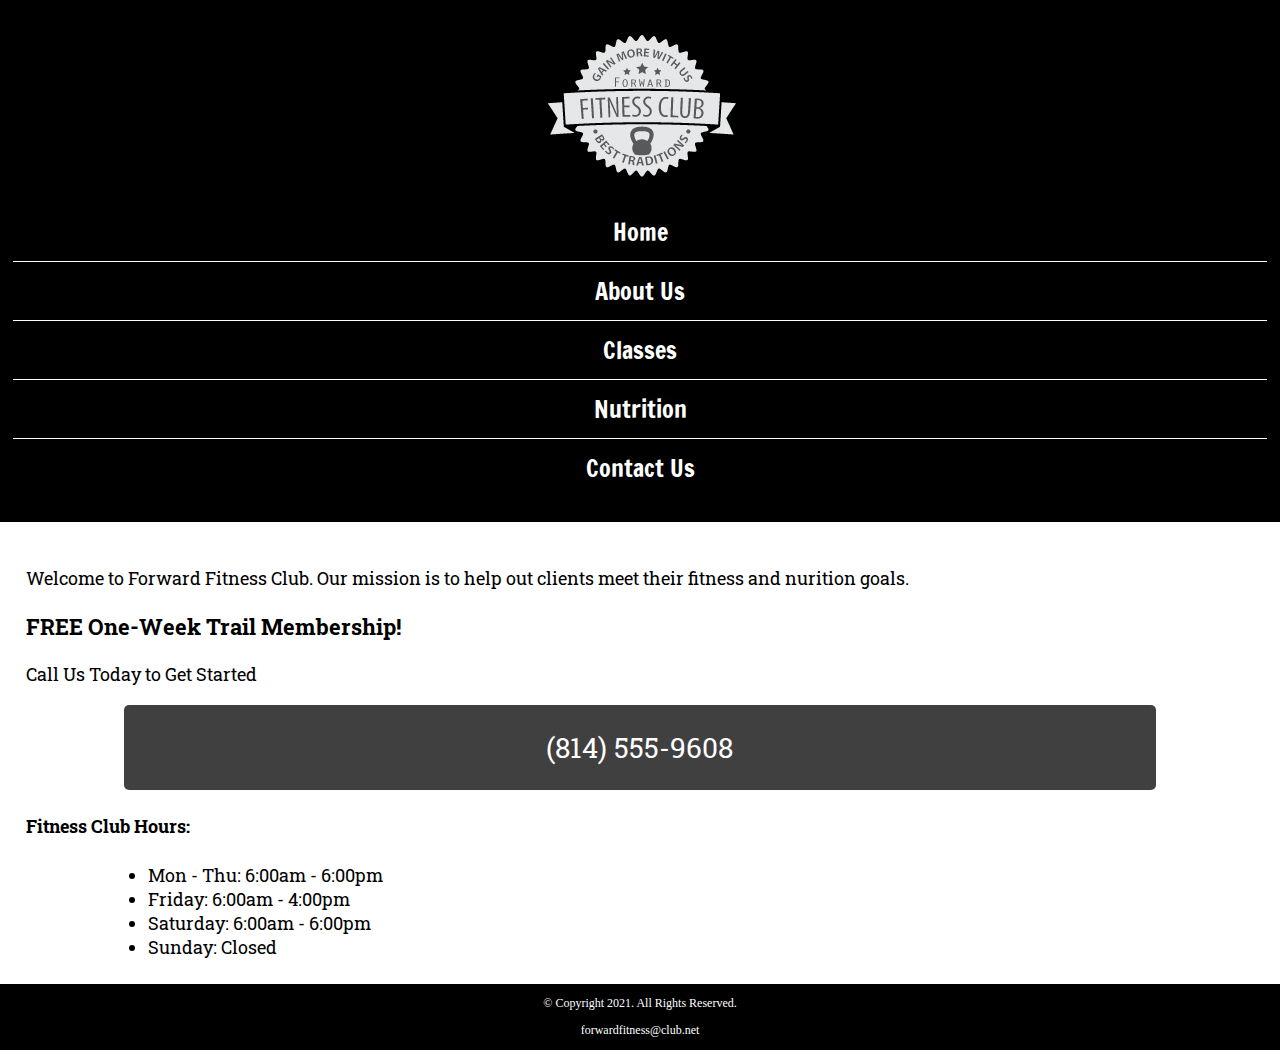
==== index.html @ f16d7c3b "add inital files for fitness project" ====
<!DOCTYPE html>
<!-- This website template was created by: Student's First Name Student's Last Name -->
<html lang="en">
<head>
	<title>Forward Fitness Club</title>
	<meta charset="utf-8">
	<link rel="stylesheet" href="css/styles.css">
	<meta name="viewport" content="width=device-width, initial-scale=1">
	<link rel="preconnect" href="https://fonts.gstatic.com">
	<link href="https://fonts.googleapis.com/css2?family=Francois+One&family=Roboto+Slab&display=swap" rel="stylesheet">
</head>
<body>

	<div id="container">

		<!-- Use the header area for the website name or logo -->
		<header>
			<a href="index.html"><img src="images/forward-fitness-logo.png" alt="Forward Fitness Club logo"></a>
		</header>
		
		<!-- Use the nav area to add hyperlinks to other pages within the website -->
		<nav>
			<ul>
                <li><a href="index.html">Home</a></li> 
                <li><a href="about.html">About Us</a></li> 
                <li><a href="classes.html">Classes</a></li> 
                <li><a href="nutrition.html">Nutrition</a></li> 
                <li><a href="contact.html">Contact Us</a></li>
            </ul>
		</nav>
        
        <!-- Hero Image -->
        <div id="hero" class="tablet-desktop">
            <img src="images/hero-image.jpg" alt="left arm extended holding a weight">
        </div>
		
		<!-- Use the main area to add the main content of the webpage -->
		<main>

			<div class="mobile">

				<p>Welcome to Forward Fitness Club. Our mission is to help out clients meet their fitness and nurition goals.</p>

				<h3>FREE One-Week Trail Membership!</h3>
				<p>Call Us Today to Get Started</p>
				<p class="tel-link"><a href="tel:8145559608">(814) 555-9608</a></p>

				<h4>Fitness Club Hours:</h4>
					<ul class="hours">
						<li>Mon - Thu: 6:00am - 6:00pm</li>
						<li>Friday: 6:00am - 4:00pm</li>
						<li>Saturday: 6:00am - 6:00pm</li>
						<li>Sunday: Closed</li>
					</ul>
			</div>
            
            <div class="tablet-desktop">
		
                <p>Welcome to Forward Fitness Club. Our mission is to  help our clients meet their fitness and nutrition goals.</p> 

                <p>If you have struggled with getting healthy and need the motivation and resources to make a healthy lifestyle change, contact us today. Our facility includes state-of-the-art equipment, convenient group training classes, and nutrition tips and information to keep you healthy.</p> 

                <p>We provide a FREE, one-week membership to experience the benefits of our equipment and facility. This one-week trial gives you complete access to our equipment, training classes, and nutrition planning. Contact us today to <span class="action">start your free trial!</span></p> 
                
            </div>
			
		</main>
		
		<!-- Use the footer area to add webpage footer content -->
		<footer>
			<p>&copy; Copyright 2021. All Rights Reserved.</p>
			<p><a href="mailto:forwardfitness@club.net">forwardfitness@club.net</a></p>
		</footer>
	
	</div>
	
</body>
</html>
---- css/styles.css ----
/*
Author: Laura Ristoff   
Date:
File Name: styles.css
*/

/* CSS Reset */
body, header, nav, main, footer, h1, div, img, ul {
    margin: 0;
    padding: 0;
    border: 0;
}

/* Style rules for body and images */
body {
	background-color: #000;
}

img {
    max-width: 100%;
    display: block;
}

/*Style rules for mobile viewport */


/* Style rule for header */
header {
    position: -webkit-sticky;
    position: sticky;
    top: 0;
    background-color: #000;
    height: 190px;
}

header img {
    margin: 0 auto;
}
/* Style rules for navigation area */
nav {
    padding: 1%;
    margin-bottom: 1%;

}

nav ul {
    list-style-type: none;
    text-align: center;
}

nav li {
    font-size: 1.5em;
    font-family: 'Francois One', sans-serif;
    border-top: 1px solid #fff;
    
}

nav li:first-child {
    border-top: none;
}

nav li a {
    display: block;
    color: #fff;
    padding: 0.5em 1em;
    text-decoration: none;
}

/*Show mobile class, hide tablet-desktop class*/
.mobile {
    display: block;
}

.tablet-desktop {
    display: none;
}

/* Style rules for main content */
main {
    background-color: #fff;
    padding: 2%;
    font-size: 1.15em;
    font-family: 'Roboto Slab', serif;
}

.tel-link {
    background-color: #404040;
    padding: 2%;
    margin: 0 auto;
    width: 80%;
    text-align: center;
    border-radius: 5px;
}

.tel-link a {
    color: #fff;
    text-decoration: none;
    font-size: 1.5em;
    display: block;
}

.hours {
    margin-left: 10%;
}

.action {
    font-size: 1.35em;
    color: #666600;
    font-weight: bold;
}

#weights, #cardio, #training {
    margin: 0 2%;
}

.round {
    border-radius: 8px;
}



.external-link {
    color: #666600;
    font-weight: bold;
    text-decoration: none;
}

#contact {
    text-align: center;
}

#contact .contact-email-link {
    color: #666600;
    text-decoration: none;
}

.map {
    border: 2px solid #000;
    width: 95%;
    height: 50%;
}

/* Style rules for footer content */
footer p {
    font-size: 0.75em;
    text-align: center;
    color: #fff;
    padding: 0 1em;
}

footer p a {
    color: #fff;
    text-decoration: none;
}



/*#exercises {
    clear: left;
    border-top: 1px solid #000;
    border-bottom: 1px solid #000;
    background-color: #f2f2f2;
    padding: 1% 2%;
}

#exercises dt {
    font-weight: bold;
}

#exercises dd {
    padding: 0.5% 1% 2% 0;
}*/
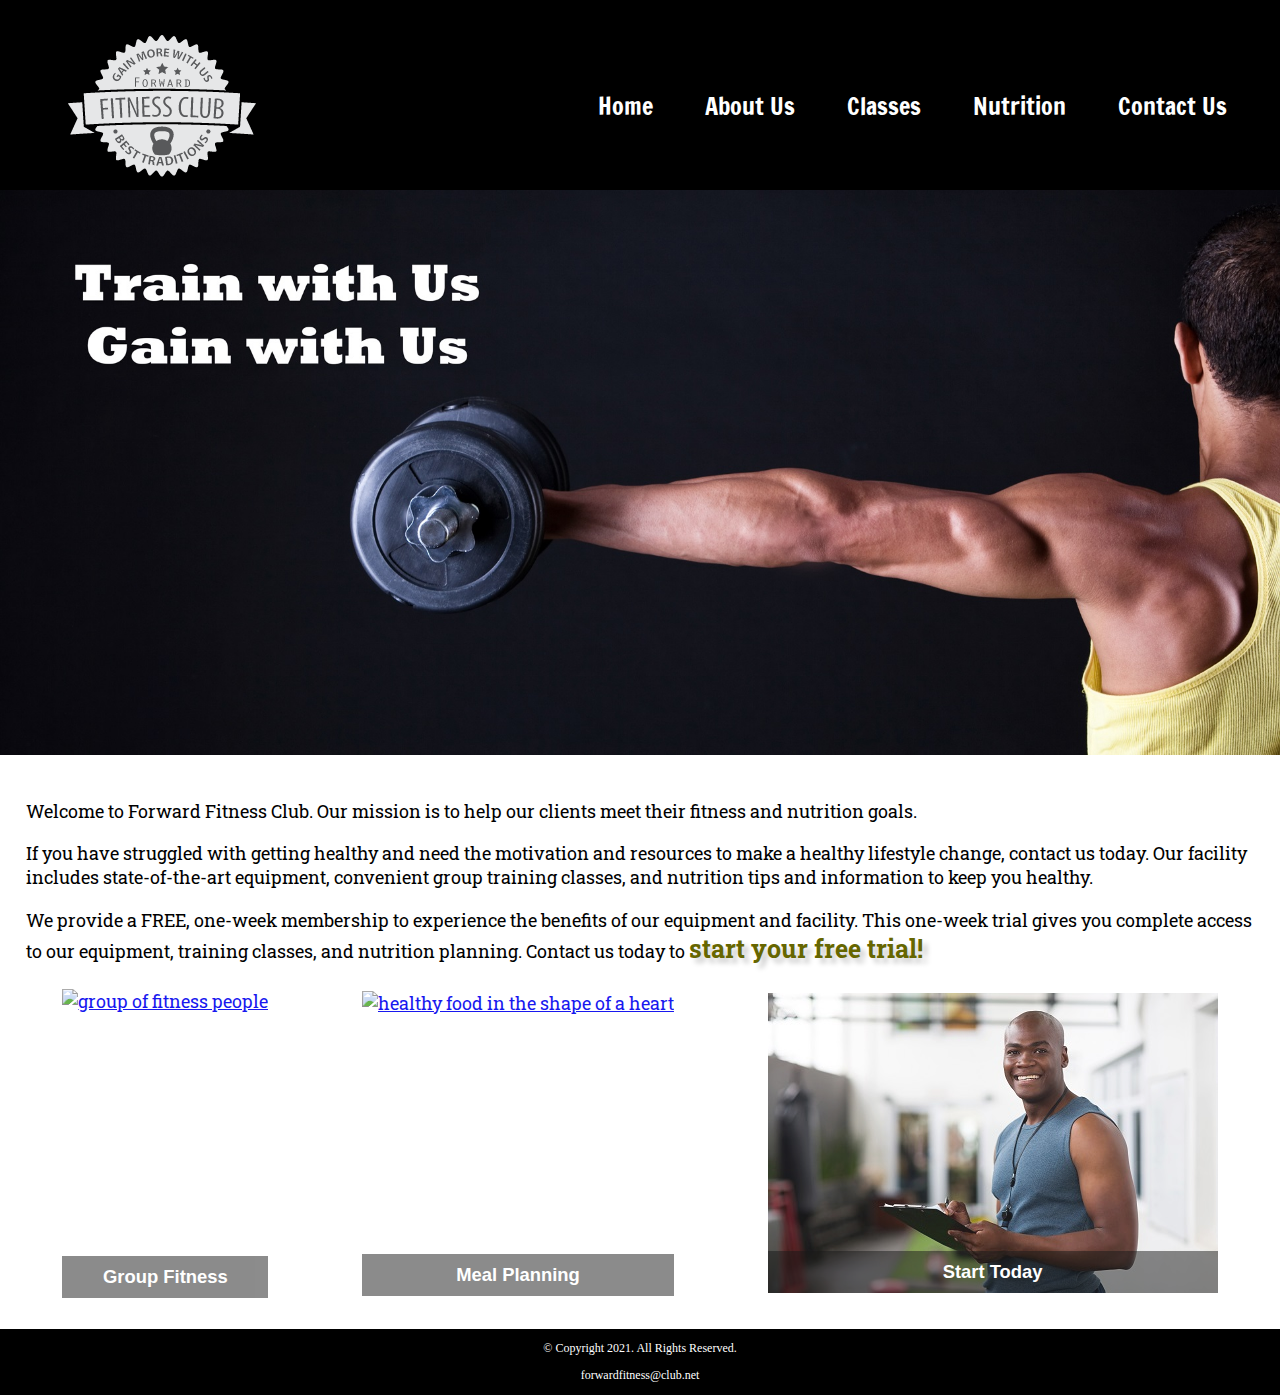
==== commit 748465ae: "update index.html" ====
--- a/index.html
+++ b/index.html
@@ -64,6 +64,24 @@
                 
             </div>
 			
+				
+			<div class="grid">
+				<figure class="frame">
+					<a href="classes.html"><img src="images/fitness-group.jpg" alt="group of fitness people"></a>
+					<figcaption class="pic-text">Group Fitness</figcaption>
+				</figure>
+
+				<figure class="frame">
+					<a href="nutrition.html"><img src="images/food-heart.jpg" alt="healthy food in the shape of a heart"></a>
+					<figcaption class="pic-text">Meal Planning</figcaption>
+				</figure>
+
+				<figure class="frame">
+					<a href="contact.html"><img src="images/personal-trainer.jpg" alt="personal trainer with a clipboard"></a>
+					<figcaption class="pic-text">Start Today</figcaption>
+				</figure>
+			</div>
+
 		</main>
 		
 		<!-- Use the footer area to add webpage footer content -->
@@ -75,4 +93,4 @@
 	</div>
 	
 </body>
-</html>+</html>
--- a/css/styles.css
+++ b/css/styles.css
@@ -5,7 +5,7 @@
 */
 
 /* CSS Reset */
-body, header, nav, main, footer, h1, div, img, ul {
+body, header, nav, main, footer, h1, div, img, ul, figure, figcaption, section, article, aside {
     margin: 0;
     padding: 0;
     border: 0;
@@ -21,13 +21,14 @@
     display: block;
 }
 
+/*Style rule for box-sizing applies to all elements*/
+* {
+    box-sizing: border-box;
+}
+
 /*Style rules for mobile viewport */
-
-
 /* Style rule for header */
 header {
-    position: -webkit-sticky;
-    position: sticky;
     top: 0;
     background-color: #000;
     height: 190px;
@@ -83,6 +84,30 @@
     font-family: 'Roboto Slab', serif;
 }
 
+.mobile h3 {
+    text-shadow: 5px 5px 8px #ccc;
+}
+
+article {
+    padding: 2%;
+}
+
+article h3 {
+    text-align: center;
+}
+
+article img {
+    margin: 0 auto;
+}
+
+article ul {
+    margin-left: 10%;
+}
+
+article:nth-of-type(2) {
+    background-color: rgba(204, 204, 204, 0.3);
+}
+
 .tel-link {
     background-color: #404040;
     padding: 2%;
@@ -107,6 +132,26 @@
     font-size: 1.35em;
     color: #666600;
     font-weight: bold;
+    text-shadow: 5px 5px 5px #ccc;
+}
+
+.frame {
+    position: relative;
+    max-width: 450px;
+    margin: 2% auto;
+}
+
+.pic-text {
+    position: absolute;
+    bottom: 0;
+    background: rgba(0, 0, 0, 0.5);
+    color: #fff;
+    width: 100%;
+    padding: 20px;
+    text-align: center;
+    font-family: Verdana, Arial, sans-serif;
+    font-size: 1.5em;
+    font-weight: bold;
 }
 
 #weights, #cardio, #training {
@@ -153,12 +198,76 @@
     text-decoration: none;
 }
 
-
-
-/*#exercises {
+/*Media Query for Table Viewport */
+@media screen and (min-width: 630px), print {
+
+
+/* Tablet Viewport: Show tablet-desktop class, hide mobile class */
+.tablet-desktop {
+    display: block;
+}
+
+.mobile {
+    display: none;
+}
+
+/*Tablet Viewport: style rule for header*/
+header {
+    padding-bottom: 2%;
+}
+
+/*Tablet Viewport: style rules for nav area*/
+nav li {
+    border-top: none;
+    display: inline-block;
+    border-right: 1px solid #fff;
+}
+
+nav li:last-child {
+    border-right: none;
+}
+
+nav li a {
+    padding: 0.1em 0.75em;
+}
+
+/*Tablet Viewport: Style rules for main content area*/
+main ul {
+    margin: 0 0 4% 10%;
+}
+
+.grid {
+    display: grid;
+    grid-template-columns: auto auto auto;
+    grid-gap: 20px;
+}
+
+.pic-text {
+    font-size: 1em;
+    padding: 10px;
+}
+
+aside {
+    text-align: center;
+    font-size: 1.25em;
+    font-style: italic;
+    font-weight: bold;
+    padding: 2%;
+    background-color: rgba(204, 204, 204, 0.5);
+    box-shadow: 5px 5px 8px #000;
+    text-shadow: 5px 5px 5px #b3b3b3;
+    border-radius: 0 15px;
+}
+
+.grid-item4 {
+    grid-column: 1/ span 3;
+}
+
+#exercises {
     clear: left;
     border-top: 1px solid #000;
     border-bottom: 1px solid #000;
+    background: linear-gradient(to right, #ccc, #fff);
     background-color: #f2f2f2;
     padding: 1% 2%;
 }
@@ -169,4 +278,99 @@
 
 #exercises dd {
     padding: 0.5% 1% 2% 0;
-}*/+}
+
+.tel-num {
+    font-size: 1.25em;
+}
+
+.map {
+    width: 600px;
+    height: 450px;
+}
+
+}/*End Media Query for Tablet*/
+
+
+/*Media Query for Desktop Viewport*/
+@media screen and (min-width: 1015px), print {
+
+/*Desktop Viewport: Style rule for header*/
+header {
+    width: 25%;
+    float: left;
+    padding-bottom: 0;
+}
+
+/*Desktop Viewport: Style rules for nav area */
+nav {
+    float: right;
+    width: 70%;
+    margin: 4em 1em 0 0;
+}
+
+nav ul {
+    text-align: right;
+}
+
+nav li {
+    border: none;
+}
+
+nav li a {
+    padding: 0.5em 1em;
+}
+
+nav li a:hover {
+    color: #000;
+    background-color: #fff;
+}
+
+main {
+    clear: both;
+}
+
+main h1 {
+    font-size: 1.8em;
+}
+
+article h3 {
+    font-size: 1.75em;
+}
+
+.frame {
+    opacity: 0.9;
+}
+
+.frame:hover {
+    opacity: 1;
+    box-shadow: 8px 8px 10px #808080;
+}
+
+#weights, #cardio, #training {
+    width: 29%;
+    float: left;
+    margin: 0 2%;
+}
+
+
+}/*End Media Query for Desktop*/
+
+/*Media Query for Large Desktop Viewports*/
+@media screen and (min-width: 1921px) {
+
+    #container {
+        width: 1920px;
+        margin: 0 auto;
+    }
+
+}/*End Media Query for Large Viewport*/
+
+/*Media Query for Print*/
+@media print {
+
+    body {
+        background-color: #fff;
+        color: #000;
+    }
+}
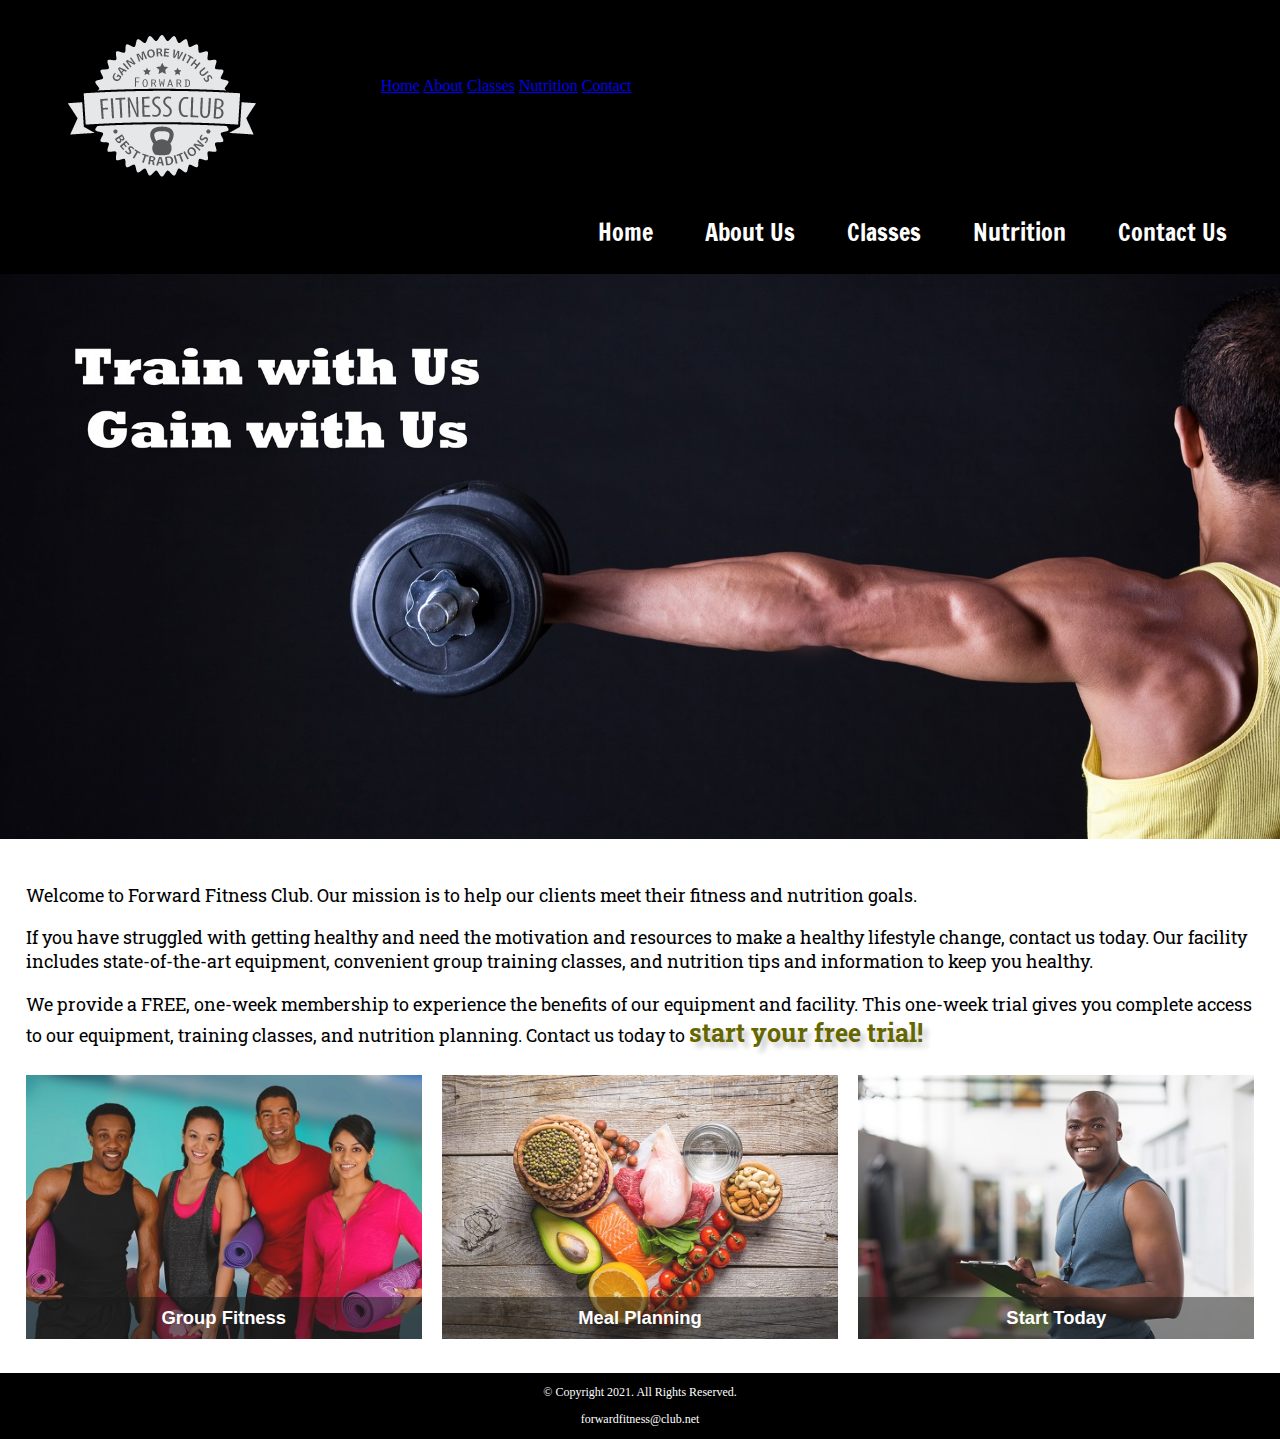
==== commit 2e68878b: "update index.html" ====
--- a/index.html
+++ b/index.html
@@ -1,5 +1,5 @@
 <!DOCTYPE html>
-<!-- This website template was created by: Student's First Name Student's Last Name -->
+<!-- This website was created by: Laura Ristoff -->
 <html lang="en">
 <head>
 	<title>Forward Fitness Club</title>
@@ -9,17 +9,34 @@
 	<link rel="preconnect" href="https://fonts.gstatic.com">
 	<link href="https://fonts.googleapis.com/css2?family=Francois+One&family=Roboto+Slab&display=swap" rel="stylesheet">
 </head>
+
 <body>
 
 	<div id="container">
 
+		<!--Mobile Nav-->
+		<nav class="mobile-nav">
+
+			<div id="menu-links">
+				<a href="index.html">Home</a>
+				<a href="about.html">About</a>
+				<a href="classes.html">Classes</a>
+				<a href="nutrition.html">Nutrition</a>
+				<a href="contact.html">Contact</a>
+			</div>
+			<a class="menu-icon" onclick="hamburger()">
+				<div>&#9776;</div>
+			</a>
+
+		</nav>
+
 		<!-- Use the header area for the website name or logo -->
-		<header>
+		<header id="ffc-logo">
 			<a href="index.html"><img src="images/forward-fitness-logo.png" alt="Forward Fitness Club logo"></a>
 		</header>
 		
-		<!-- Use the nav area to add hyperlinks to other pages within the website -->
-		<nav>
+		<!--Tablet, Desktop Navigation -->
+		<nav class="tablet-desktop">
 			<ul>
                 <li><a href="index.html">Home</a></li> 
                 <li><a href="about.html">About Us</a></li> 
@@ -91,6 +108,8 @@
 		</footer>
 	
 	</div>
+
+	<script src="scripts/script.js"></script>
 	
 </body>
 </html>
--- a/css/styles.css
+++ b/css/styles.css
@@ -5,7 +5,7 @@
 */
 
 /* CSS Reset */
-body, header, nav, main, footer, h1, div, img, ul, figure, figcaption, section, article, aside {
+body, header, nav, main, footer, h1, div, img, ul, figure, figcaption, section, article, aside, audio, video {
     margin: 0;
     padding: 0;
     border: 0;
@@ -16,7 +16,7 @@
 	background-color: #000;
 }
 
-img {
+img, video {
     max-width: 100%;
     display: block;
 }
@@ -82,6 +82,10 @@
     padding: 2%;
     font-size: 1.15em;
     font-family: 'Roboto Slab', serif;
+}
+
+video {
+    margin: 0 auto 4%;
 }
 
 .mobile h3 {
@@ -185,6 +189,40 @@
     height: 50%;
 }
 
+#form {
+    margin-top: 2%;
+    background-color: #f2f2f2;
+    padding: 2%;
+}
+
+#form h2 {
+    text-align: center;
+}
+/*Style rules for from elements*/
+fieldset, input, select, textarea {
+    margin-bottom: 2%;
+}
+
+fieldset legend {
+    font-weight: bold;
+    font-size: 1.25em;
+}
+
+label {
+    display: block;
+    padding-top: 3%;
+}
+
+form #submit {
+    margin: 0 auto;
+    border: none;
+    display: block;
+    padding: 2%;
+    background-color: #b3b3b3;
+    font-size: 1em;
+    border-radius: 10px;
+}
+
 /* Style rules for footer content */
 footer p {
     font-size: 0.75em;
@@ -203,155 +241,205 @@
 
 
 /* Tablet Viewport: Show tablet-desktop class, hide mobile class */
-.tablet-desktop {
-    display: block;
-}
-
-.mobile {
-    display: none;
-}
-
-/*Tablet Viewport: style rule for header*/
-header {
-    padding-bottom: 2%;
-}
-
-/*Tablet Viewport: style rules for nav area*/
-nav li {
-    border-top: none;
-    display: inline-block;
-    border-right: 1px solid #fff;
-}
-
-nav li:last-child {
-    border-right: none;
-}
-
-nav li a {
-    padding: 0.1em 0.75em;
-}
-
-/*Tablet Viewport: Style rules for main content area*/
-main ul {
-    margin: 0 0 4% 10%;
-}
-
-.grid {
-    display: grid;
-    grid-template-columns: auto auto auto;
-    grid-gap: 20px;
-}
-
-.pic-text {
-    font-size: 1em;
-    padding: 10px;
-}
-
-aside {
-    text-align: center;
-    font-size: 1.25em;
-    font-style: italic;
-    font-weight: bold;
-    padding: 2%;
-    background-color: rgba(204, 204, 204, 0.5);
-    box-shadow: 5px 5px 8px #000;
-    text-shadow: 5px 5px 5px #b3b3b3;
-    border-radius: 0 15px;
-}
-
-.grid-item4 {
-    grid-column: 1/ span 3;
-}
-
-#exercises {
-    clear: left;
-    border-top: 1px solid #000;
-    border-bottom: 1px solid #000;
-    background: linear-gradient(to right, #ccc, #fff);
-    background-color: #f2f2f2;
-    padding: 1% 2%;
-}
-
-#exercises dt {
-    font-weight: bold;
-}
-
-#exercises dd {
-    padding: 0.5% 1% 2% 0;
-}
-
-.tel-num {
-    font-size: 1.25em;
-}
-
-.map {
-    width: 600px;
-    height: 450px;
-}
+    .tablet-desktop {
+        display: block;
+    }
+
+    .mobile {
+        display: none;
+    }
+
+    /*Tablet Viewport: style rule for header*/
+    header {
+        padding-bottom: 2%;
+    }
+
+    /*Tablet Viewport: style rules for nav area*/
+    nav li {
+        border-top: none;
+        display: inline-block;
+        border-right: 1px solid #fff;
+    }
+
+    nav li:last-child {
+        border-right: none;
+    }
+
+    nav li a {
+        padding: 0.1em 0.75em;
+    }
+
+    /*Tablet Viewport: Style rules for main content area*/
+    main ul {
+        margin: 0 0 4% 10%;
+    }
+
+    .grid {
+        display: grid;
+        grid-template-columns: auto auto auto;
+        grid-gap: 20px;
+    }
+
+    .pic-text {
+        font-size: 1em;
+        padding: 10px;
+    }
+
+    aside {
+        text-align: center;
+        font-size: 1.25em;
+        font-style: italic;
+        font-weight: bold;
+        padding: 2%;
+        background-color: rgba(204, 204, 204, 0.5);
+        box-shadow: 5px 5px 8px #000;
+        text-shadow: 5px 5px 5px #b3b3b3;
+        border-radius: 0 15px;
+    }
+
+    .grid-item4 {
+        grid-column: 1/ span 3;
+    }
+
+    #exercises {
+        clear: left;
+        border-top: 1px solid #000;
+        border-bottom: 1px solid #000;
+        background: linear-gradient(to right, #ccc, #fff);
+        background-color: #f2f2f2;
+        padding: 1% 2%;
+    }
+
+    #exercises dt {
+        font-weight: bold;
+    }
+
+    #exercises dd {
+        padding: 0.5% 1% 2% 0;
+    }
+
+    .tel-num {
+        font-size: 1.25em;
+    }
+
+    .map {
+        width: 600px;
+        height: 450px;
+    }
+
+    table {
+        border: 1px solid #000;
+        border-collapse: collapse;
+        margin: 0 auto;
+        width: 100%;
+    }
+
+    caption {
+        font-size: 1.5em;
+        font-weight: bold;
+        padding: 1%;
+    }
+
+    td, th {
+        border: 1px solid #000;
+        padding: 2%;
+    }
+
+    th {
+        background-color: #000;
+        color: #fff;
+        font-size: 1.15em;
+    }
+
+    tr:nth-child(odd) {
+        background-color: #ccc;
+    }
+
+    /*Tablet viewport: Style rule for form element*/
+    form {
+        width: 70%;
+        margin: 0 auto;
+    }
 
 }/*End Media Query for Tablet*/
+
 
 
 /*Media Query for Desktop Viewport*/
 @media screen and (min-width: 1015px), print {
 
 /*Desktop Viewport: Style rule for header*/
-header {
-    width: 25%;
-    float: left;
-    padding-bottom: 0;
-}
-
-/*Desktop Viewport: Style rules for nav area */
-nav {
-    float: right;
-    width: 70%;
-    margin: 4em 1em 0 0;
-}
-
-nav ul {
-    text-align: right;
-}
-
-nav li {
-    border: none;
-}
-
-nav li a {
-    padding: 0.5em 1em;
-}
-
-nav li a:hover {
-    color: #000;
-    background-color: #fff;
-}
-
-main {
-    clear: both;
-}
-
-main h1 {
-    font-size: 1.8em;
-}
-
-article h3 {
-    font-size: 1.75em;
-}
-
-.frame {
-    opacity: 0.9;
-}
-
-.frame:hover {
-    opacity: 1;
-    box-shadow: 8px 8px 10px #808080;
-}
-
-#weights, #cardio, #training {
-    width: 29%;
-    float: left;
-    margin: 0 2%;
-}
+    header {
+        width: 25%;
+        float: left;
+        padding-bottom: 0;
+    }
+
+    /*Desktop Viewport: Style rules for nav area */
+    nav {
+        float: right;
+        width: 70%;
+        margin: 4em 1em 0 0;
+    }
+
+    nav ul {
+        text-align: right;
+    }
+
+    nav li {
+        border: none;
+    }
+
+    nav li a {
+        padding: 0.5em 1em;
+    }
+
+    nav li a:hover {
+        color: #000;
+        background-color: #fff;
+    }
+
+    main {
+        clear: both;
+    }
+
+    main h1 {
+        font-size: 1.8em;
+    }
+
+    article h3 {
+        font-size: 1.75em;
+    }
+
+    .frame {
+        opacity: 0.9;
+    }
+
+    .frame:hover {
+        opacity: 1;
+        box-shadow: 8px 8px 10px #808080;
+    }
+
+    #weights, #cardio, #training {
+        width: 29%;
+        float: left;
+        margin: 0 2%;
+    }
+
+    /*Desktop Viewport: Style rules for form element*/
+    form {
+        width: auto;
+    }
+
+    .form-grid {
+        display: grid;
+        grid-template-columns: auto auto auto;
+        grid-gap: 20px;
+    }
+
+    .btn {
+       grid-column: 1/span 3; 
+    }
 
 
 }/*End Media Query for Desktop*/
@@ -359,10 +447,14 @@
 /*Media Query for Large Desktop Viewports*/
 @media screen and (min-width: 1921px) {
 
-    #container {
-        width: 1920px;
-        margin: 0 auto;
-    }
+        #container {
+            width: 1920px;
+            margin: 0 auto;
+        }
+
+        table {
+            width: 80%;
+        }
 
 }/*End Media Query for Large Viewport*/
 
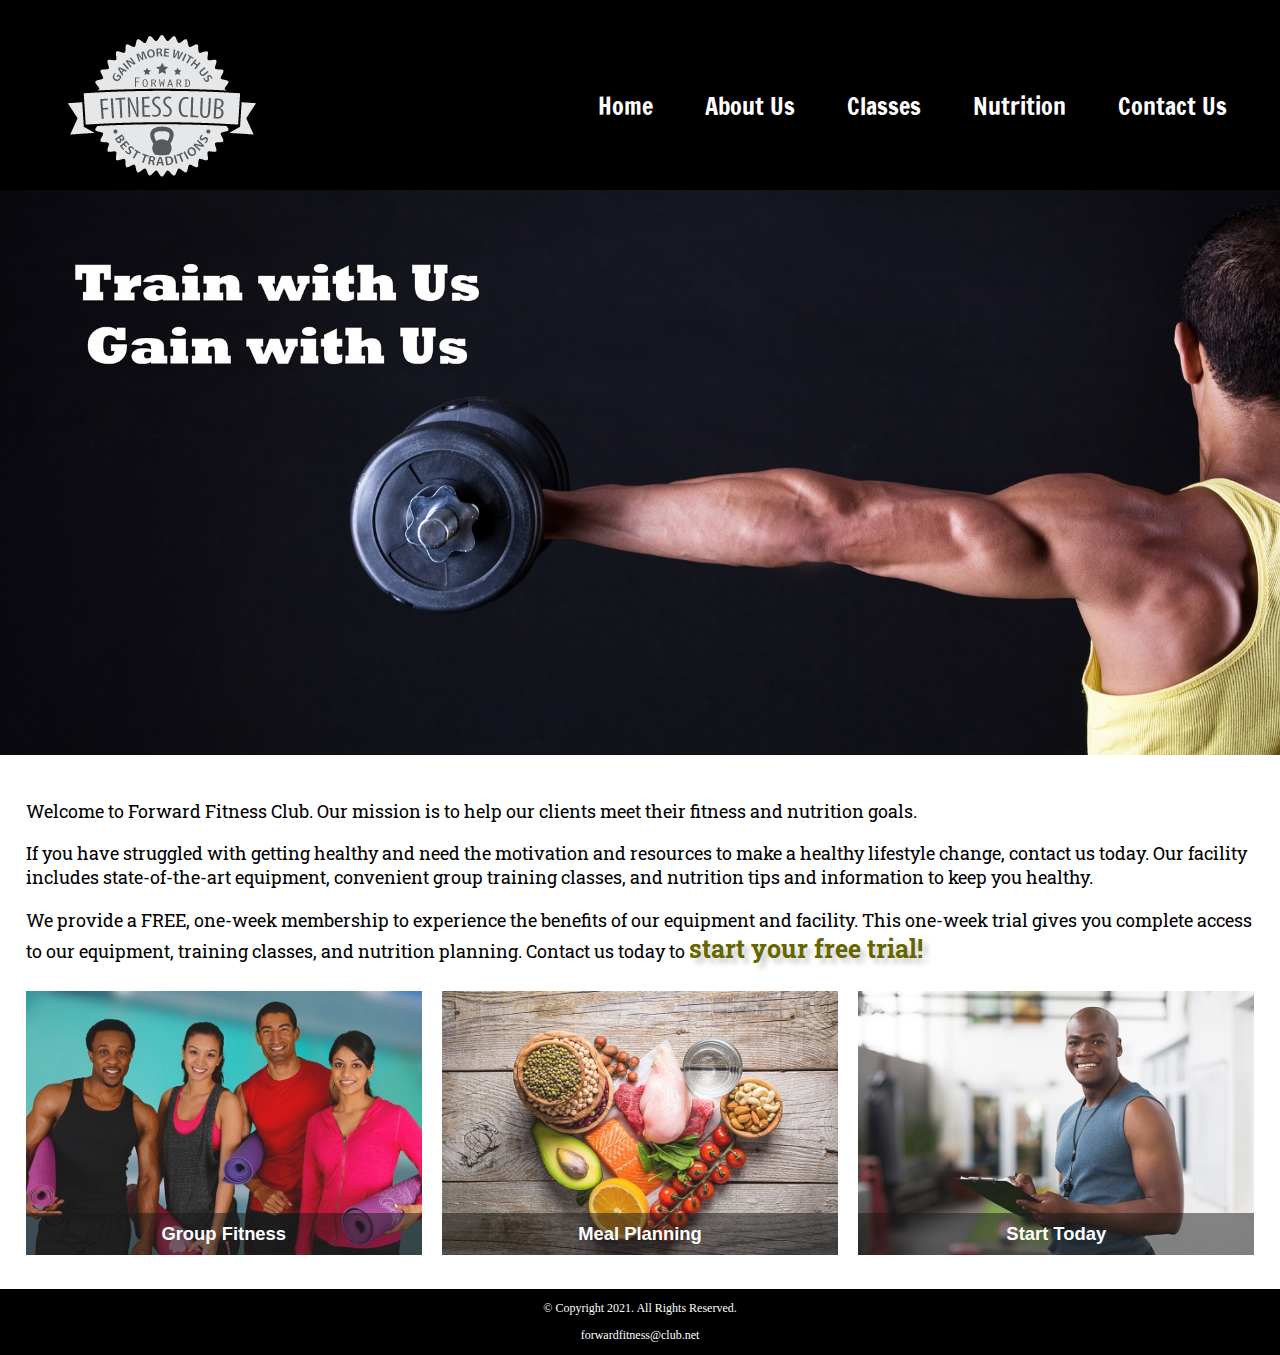
==== commit b0078290: "update index.html" ====
--- a/index.html
+++ b/index.html
@@ -8,6 +8,10 @@
 	<meta name="viewport" content="width=device-width, initial-scale=1">
 	<link rel="preconnect" href="https://fonts.gstatic.com">
 	<link href="https://fonts.googleapis.com/css2?family=Francois+One&family=Roboto+Slab&display=swap" rel="stylesheet">
+	<link rel="shortcut icon" href="images/favicon.ico">
+	<link rel="icon" type="image/png" sizes="32x32" href="images/favicon-32.png">
+	<link rel="apple-touch-icon" sizes="180x180" href="images/apple-touch-icon.png">
+	<link rel="icon" sizes="192x192" href="images/android-chrome-192.png">
 </head>
 
 <body>
--- a/css/styles.css
+++ b/css/styles.css
@@ -37,42 +37,31 @@
 header img {
     margin: 0 auto;
 }
-/* Style rules for navigation area */
-nav {
-    padding: 1%;
-    margin-bottom: 1%;
-
-}
-
-nav ul {
-    list-style-type: none;
-    text-align: center;
-}
-
-nav li {
-    font-size: 1.5em;
+
+/* Style rules for hamburger menu */
+.mobile-nav a {
+    color: #fff;
     font-family: 'Francois One', sans-serif;
-    border-top: 1px solid #fff;
-    
-}
-
-nav li:first-child {
-    border-top: none;
-}
-
-nav li a {
-    display: block;
-    color: #fff;
-    padding: 0.5em 1em;
+    text-align: center;
+    font-size: 2em;
     text-decoration: none;
-}
-
-/*Show mobile class, hide tablet-desktop class*/
+    padding: 3%;
+    display: block;
+}
+
+.mobile-nav a.menu-icon {
+    display: block;
+    position: absolute;
+    right: 0;
+    top: 0;
+}
+
+/*Show mobile class, hide tablet-desktop class, and menu-links ID*/
 .mobile {
     display: block;
 }
 
-.tablet-desktop {
+.tablet-desktop, #menu-links{
     display: none;
 }
 
@@ -245,7 +234,7 @@
         display: block;
     }
 
-    .mobile {
+    .mobile, .mobile-nav {
         display: none;
     }
 
@@ -255,10 +244,23 @@
     }
 
     /*Tablet Viewport: style rules for nav area*/
+    nav {
+        padding: 1%;
+        margin-bottom: 1%;
+    
+    }
+    
+    nav ul {
+        list-style-type: none;
+        text-align: center;
+    }
+    
     nav li {
-        border-top: none;
+        font-size: 1.5em;
+        font-family: 'Francois One', sans-serif;
         display: inline-block;
         border-right: 1px solid #fff;
+
     }
 
     nav li:last-child {
@@ -267,6 +269,9 @@
 
     nav li a {
         padding: 0.1em 0.75em;
+        display: block;
+        color: #fff;
+        text-decoration: none;
     }
 
     /*Tablet Viewport: Style rules for main content area*/
@@ -318,6 +323,15 @@
         padding: 0.5% 1% 2% 0;
     }
 
+    .viewex {
+        font-weight: bold;
+        cursor: pointer;
+    }
+
+    #example {
+        display: none;
+    }
+
     .tel-num {
         font-size: 1.25em;
     }
@@ -361,6 +375,28 @@
         margin: 0 auto;
     }
 
+    /*Tablet Viewport: style rule for form element*/
+    @-webkit-keyframes text-animation {
+        0% { font-size: 1em;}
+        50% { font-size: 2em;}
+        100% { font-size: 1.35em;}
+    }
+
+    @keyframes text-animation {
+        0% { font-size: 1em;}
+        50% { font-size: 2em;}
+        100% { font-size: 1.35em;}
+    }
+
+    figcaption {
+        -webkit-animation-name: text-animation;
+        animation-name: text-animation;
+        -webkit-animation-delay: 3s;
+        animation-delay: 3s;
+        -webkit-animation-duration: 5s;
+        animation-duration: 5s;
+    }
+
 }/*End Media Query for Tablet*/
 
 
@@ -397,6 +433,7 @@
     nav li a:hover {
         color: #000;
         background-color: #fff;
+        transform: scale(1.3);
     }
 
     main {
@@ -418,6 +455,7 @@
     .frame:hover {
         opacity: 1;
         box-shadow: 8px 8px 10px #808080;
+        transform: translateY(10px);
     }
 
     #weights, #cardio, #training {
@@ -426,6 +464,11 @@
         margin: 0 2%;
     }
 
+    .offer:hover {
+        transform: scale(1.25);
+        cursor: pointer;
+    }
+
     /*Desktop Viewport: Style rules for form element*/
     form {
         width: auto;
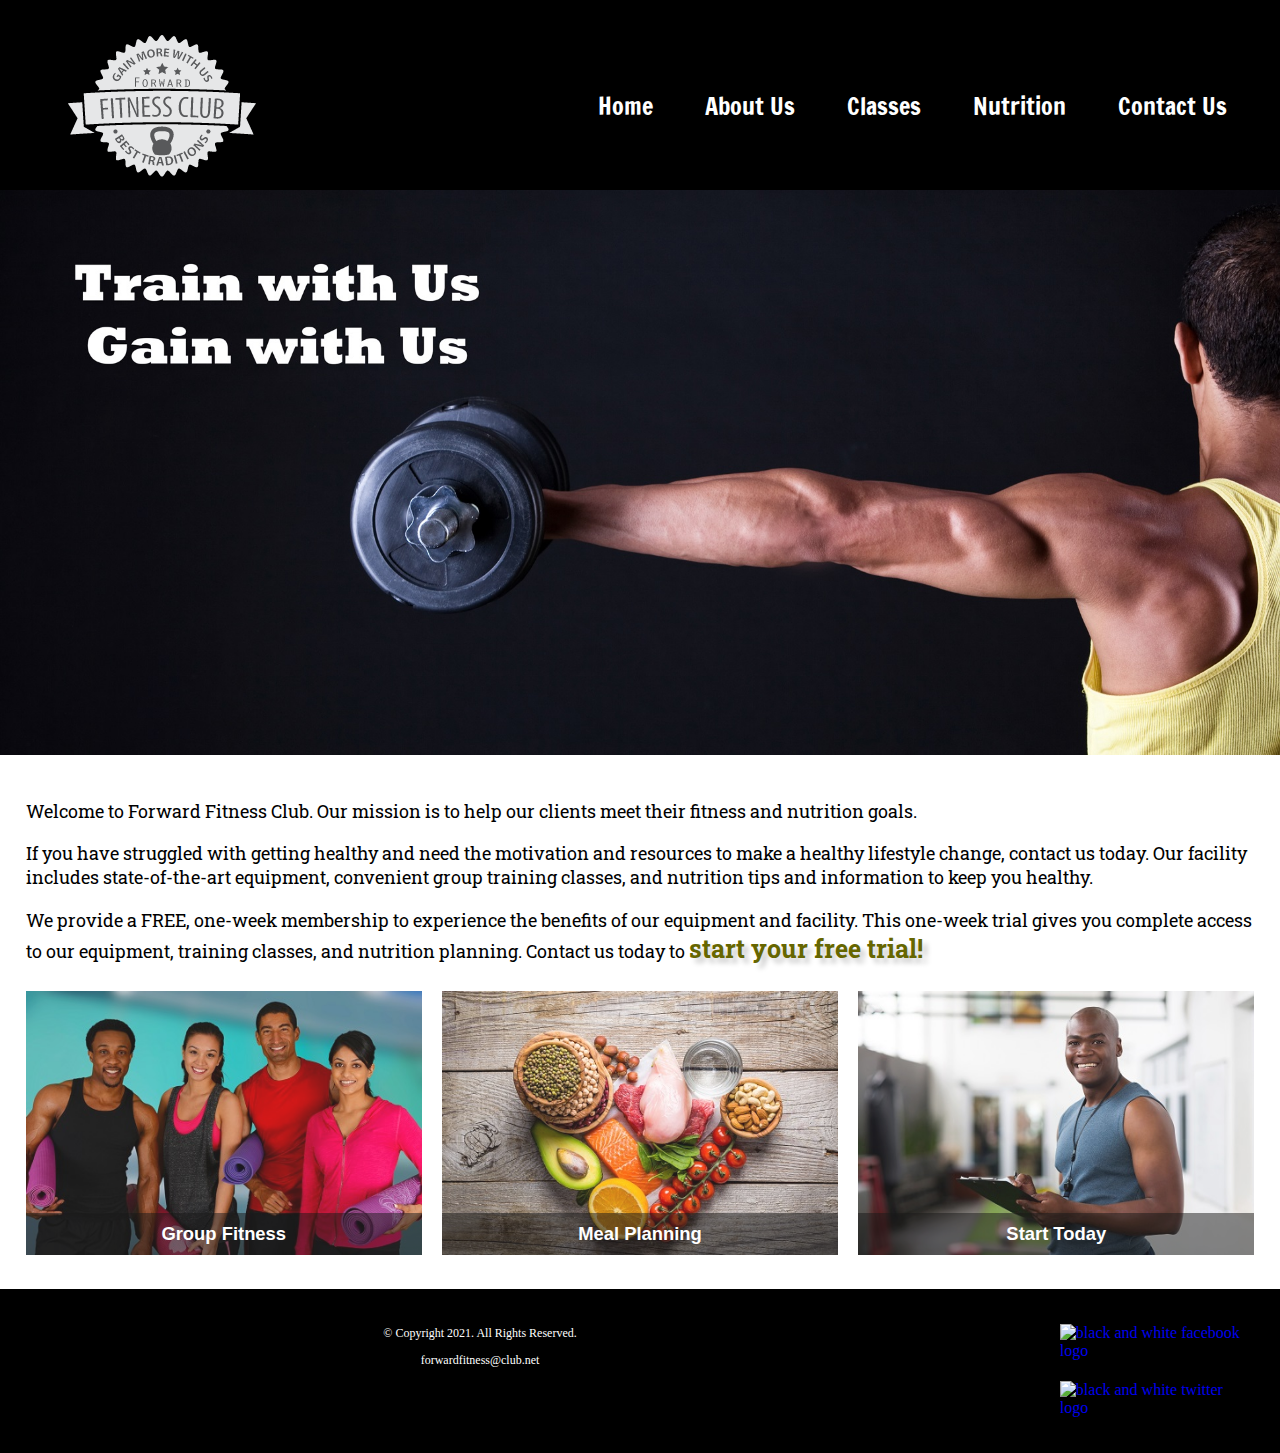
==== commit 755d9604: "update index.html" ====
--- a/index.html
+++ b/index.html
@@ -2,12 +2,15 @@
 <!-- This website was created by: Laura Ristoff -->
 <html lang="en">
 <head>
-	<title>Forward Fitness Club</title>
+	<title>Complete Fitness - Free Trial | Forward Fitness Club</title>
 	<meta charset="utf-8">
-	<link rel="stylesheet" href="css/styles.css">
+	<link rel="stylesheet" href="css/styles.min.css">
 	<meta name="viewport" content="width=device-width, initial-scale=1">
+	<meta name="description" content="The Forward Fitness Club is an elite fitness center dedicated to helping clients achieve their fitness and nutrition goals">
+
 	<link rel="preconnect" href="https://fonts.gstatic.com">
 	<link href="https://fonts.googleapis.com/css2?family=Francois+One&family=Roboto+Slab&display=swap" rel="stylesheet">
+
 	<link rel="shortcut icon" href="images/favicon.ico">
 	<link rel="icon" type="image/png" sizes="32x32" href="images/favicon-32.png">
 	<link rel="apple-touch-icon" sizes="180x180" href="images/apple-touch-icon.png">
@@ -15,6 +18,9 @@
 </head>
 
 <body>
+
+	<!--Skip to Content Link-->
+	<a class="skip" href="#content">Skip to Content</a>
 
 	<div id="container">
 
@@ -56,7 +62,7 @@
         </div>
 		
 		<!-- Use the main area to add the main content of the webpage -->
-		<main>
+		<main id="content">
 
 			<div class="mobile">
 
@@ -107,8 +113,17 @@
 		
 		<!-- Use the footer area to add webpage footer content -->
 		<footer>
-			<p>&copy; Copyright 2021. All Rights Reserved.</p>
-			<p><a href="mailto:forwardfitness@club.net">forwardfitness@club.net</a></p>
+			<div class="copyright">
+				<p>&copy; Copyright 2021. All Rights Reserved.</p>
+				<p><a href="mailto:forwardfitness@club.net">forwardfitness@club.net</a></p>
+			</div>
+
+			<div class="social">
+				<a href="https://www.facebook.com/fwdfitclub/" target="_blank"><img src="images/facebook-logo.png" alt="black and white facebook logo"></a>
+
+				<a href="https://twitter.com/fwdfitclub" target="_blank"><img src="images/twitter-logo.png" alt="black and white twitter logo"></a>
+
+			</div>
 		</footer>
 	
 	</div>
--- a/css/styles.min.css
+++ b/css/styles.min.css
@@ -0,0 +1 @@
+body,header,nav,main,footer,h1,div,img,ul,figure,figcaption,section,article,aside,audio,video{margin:0;padding:0;border:0}body{background-color:#000}img,video{max-width:100%;display:block}*{box-sizing:border-box}.skip{position:absolute;left:-999px}.skip:focus{color:#000;background-color:#fff;text-decoration:none;padding:.5%;top:auto;left:auto;right:1px;z-index:1}header{top:0;background-color:#000;height:190px}header img{margin:0 auto}.mobile-nav a{color:#fff;font-family:'Francois One',sans-serif;text-align:center;font-size:2em;text-decoration:none;padding:3%;display:block}.mobile-nav a.menu-icon{display:block;position:absolute;right:0;top:0}.mobile{display:block}.tablet-desktop,#menu-links{display:none}main{background-color:#fff;padding:2%;font-size:1.15em;font-family:'Roboto Slab',serif}video{margin:0 auto 4%}.mobile h3{text-shadow:5px 5px 8px #ccc}article{padding:2%}article h3{text-align:center}article img{margin:0 auto}article ul{margin-left:10%}article:nth-of-type(2){background-color:rgba(204,204,204,.3)}.tel-link{background-color:#404040;padding:2%;margin:0 auto;width:80%;text-align:center;border-radius:5px}.tel-link a{color:#fff;text-decoration:none;font-size:1.5em;display:block}.hours{margin-left:10%}.action{font-size:1.35em;color:#660;font-weight:700;text-shadow:5px 5px 5px #ccc}.frame{position:relative;max-width:450px;margin:2% auto}.pic-text{position:absolute;bottom:0;background:rgba(0,0,0,.5);color:#fff;width:100%;padding:20px;text-align:center;font-family:Verdana,Arial,sans-serif;font-size:1.5em;font-weight:700}#weights,#cardio,#training{margin:0 2%}.round{border-radius:8px}.external-link{color:#660;font-weight:700;text-decoration:none}#contact{text-align:center}#contact .contact-email-link{color:#660;text-decoration:none}.map{border:2px solid #000;width:95%;height:50%}#form{margin-top:2%;background-color:#f2f2f2;padding:2%}#form h2{text-align:center}fieldset,input,select,textarea{margin-bottom:2%}fieldset legend{font-weight:700;font-size:1.25em}label{display:block;padding-top:3%}form #submit{margin:0 auto;border:none;display:block;padding:2%;background-color:#b3b3b3;font-size:1em;border-radius:10px}footer .copyright{font-size:.75em;text-align:center;color:#fff;padding:2% 4%;float:left;width:75%}footer p a{color:#fff;text-decoration:none}.social{float:right;width:20%;padding:2%}.social img{display:inline-block;padding:5%}@media screen and (min-width:630px),print{.tablet-desktop{display:block}.mobile,.mobile-nav{display:none}header{padding-bottom:2%}nav{padding:1%;margin-bottom:1%}nav ul{list-style-type:none;text-align:center}nav li{font-size:1.5em;font-family:'Francois One',sans-serif;display:inline-block;border-right:1px solid #fff}nav li:last-child{border-right:none}nav li a{padding:.1em .75em;display:block;color:#fff;text-decoration:none}main ul{margin:0 0 4% 10%}.grid{display:grid;grid-template-columns:auto auto auto;grid-gap:20px}.pic-text{font-size:1em;padding:10px}aside{text-align:center;font-size:1.25em;font-style:italic;font-weight:700;padding:2%;background-color:rgba(204,204,204,.5);box-shadow:5px 5px 8px #000;text-shadow:5px 5px 5px #b3b3b3;border-radius:0 15px}.grid-item4{grid-column:1/ span 3}#exercises{clear:left;border-top:1px solid #000;border-bottom:1px solid #000;background:linear-gradient(to right,#ccc,#fff);background-color:#f2f2f2;padding:1% 2%}#exercises dt{font-weight:700}#exercises dd{padding:.5% 1% 2% 0}.viewex{font-weight:700;cursor:pointer}#example{display:none}.tel-num{font-size:1.25em}.map{width:600px;height:450px}table{border:1px solid #000;border-collapse:collapse;margin:0 auto;width:100%}caption{font-size:1.5em;font-weight:700;padding:1%}td,th{border:1px solid #000;padding:2%}th{background-color:#000;color:#fff;font-size:1.15em}tr:nth-child(odd){background-color:#ccc}form{width:70%;margin:0 auto}@-webkit-keyframes text-animation{0%{font-size:1em}50%{font-size:2em}100%{font-size:1.35em}}@keyframes text-animation{0%{font-size:1em}50%{font-size:2em}100%{font-size:1.35em}}figcaption{-webkit-animation-name:text-animation;animation-name:text-animation;-webkit-animation-delay:3s;animation-delay:3s;-webkit-animation-duration:5s;animation-duration:5s}}@media screen and (min-width:1015px),print{header{width:25%;float:left;padding-bottom:0}nav{float:right;width:70%;margin:4em 1em 0 0}nav ul{text-align:right}nav li{border:none}nav li a{padding:.5em 1em}nav li a:hover{color:#000;background-color:#fff;transform:scale(1.3)}main{clear:both}main h1{font-size:1.8em}article h3{font-size:1.75em}.frame{opacity:.9}.frame:hover{opacity:1;box-shadow:8px 8px 10px gray;transform:translateY(10px)}#weights,#cardio,#training{width:29%;float:left;margin:0 2%}.offer:hover{transform:scale(1.25);cursor:pointer}form{width:auto}.form-grid{display:grid;grid-template-columns:auto auto auto;grid-gap:20px}.btn{grid-column:1/span 3}}@media screen and (min-width:1921px){#container{width:1920px;margin:0 auto}table{width:80%}}@media print{body{background-color:#fff;color:#000}}